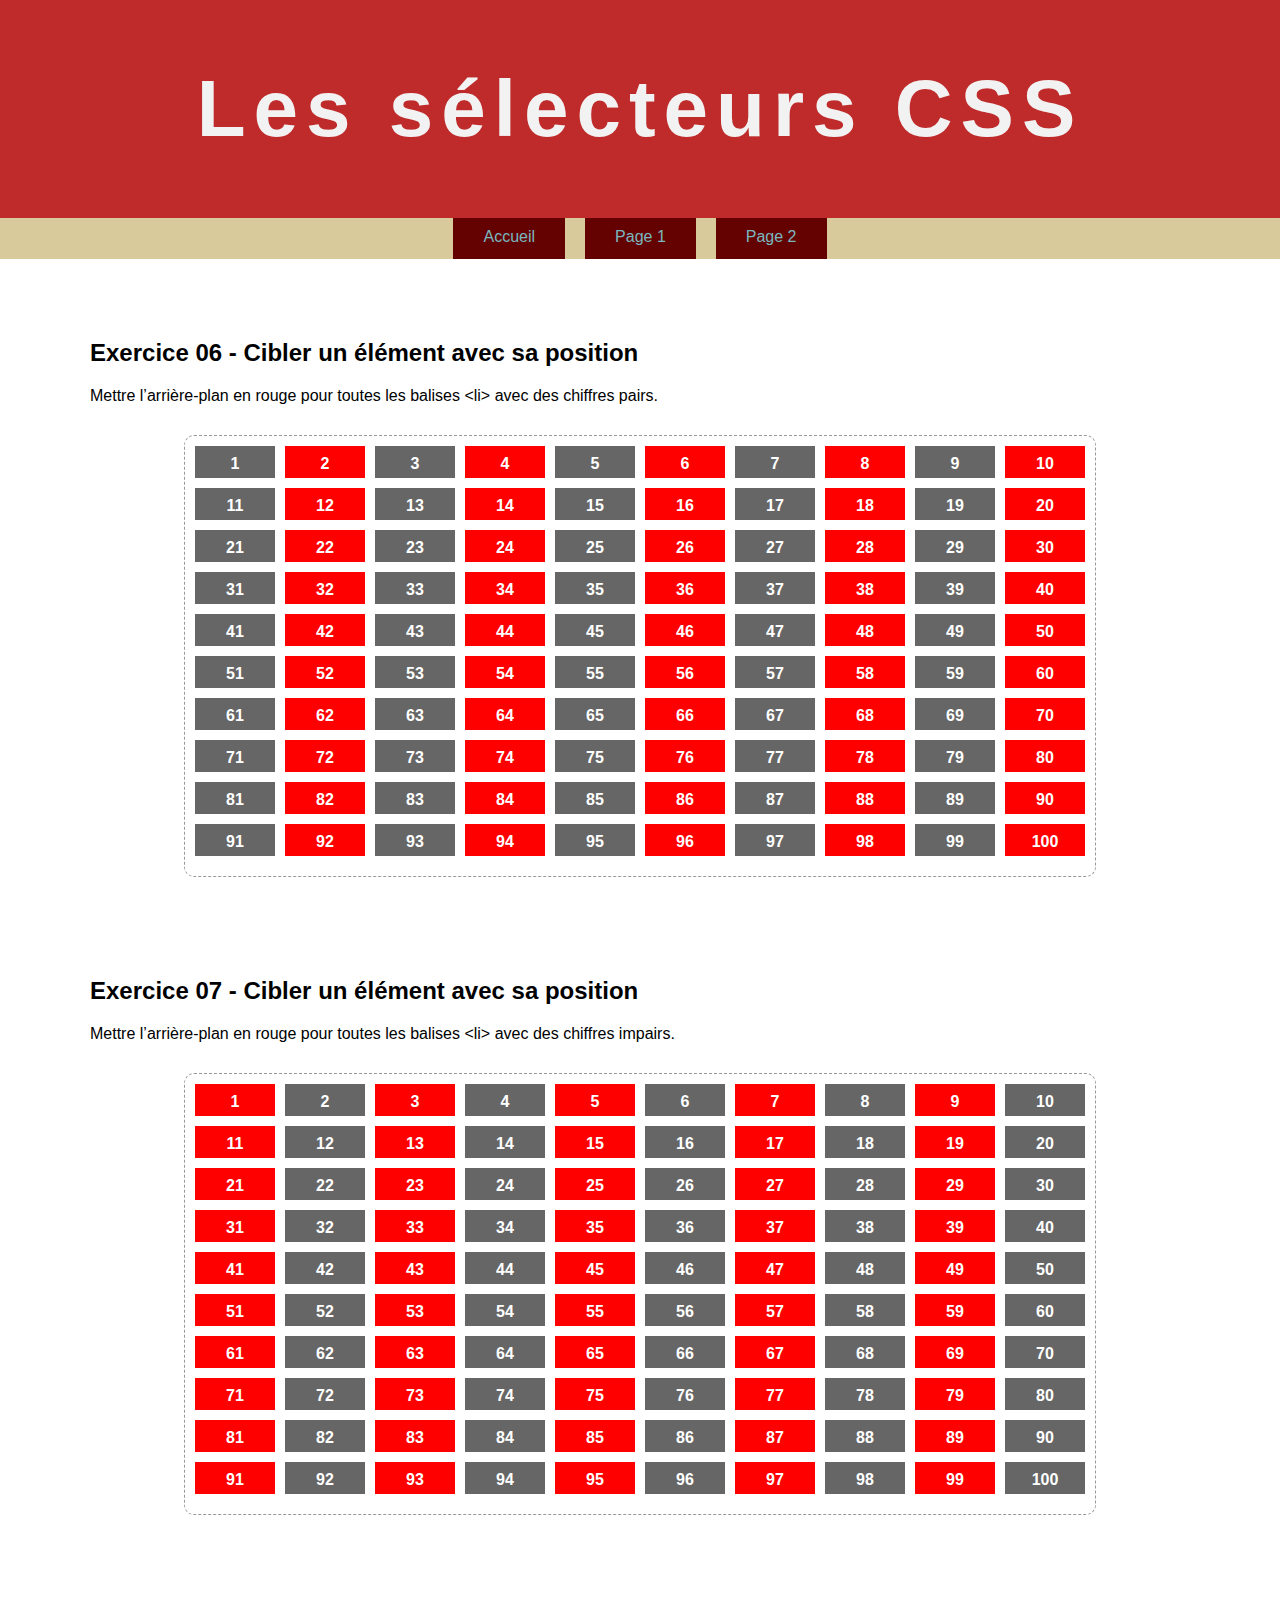
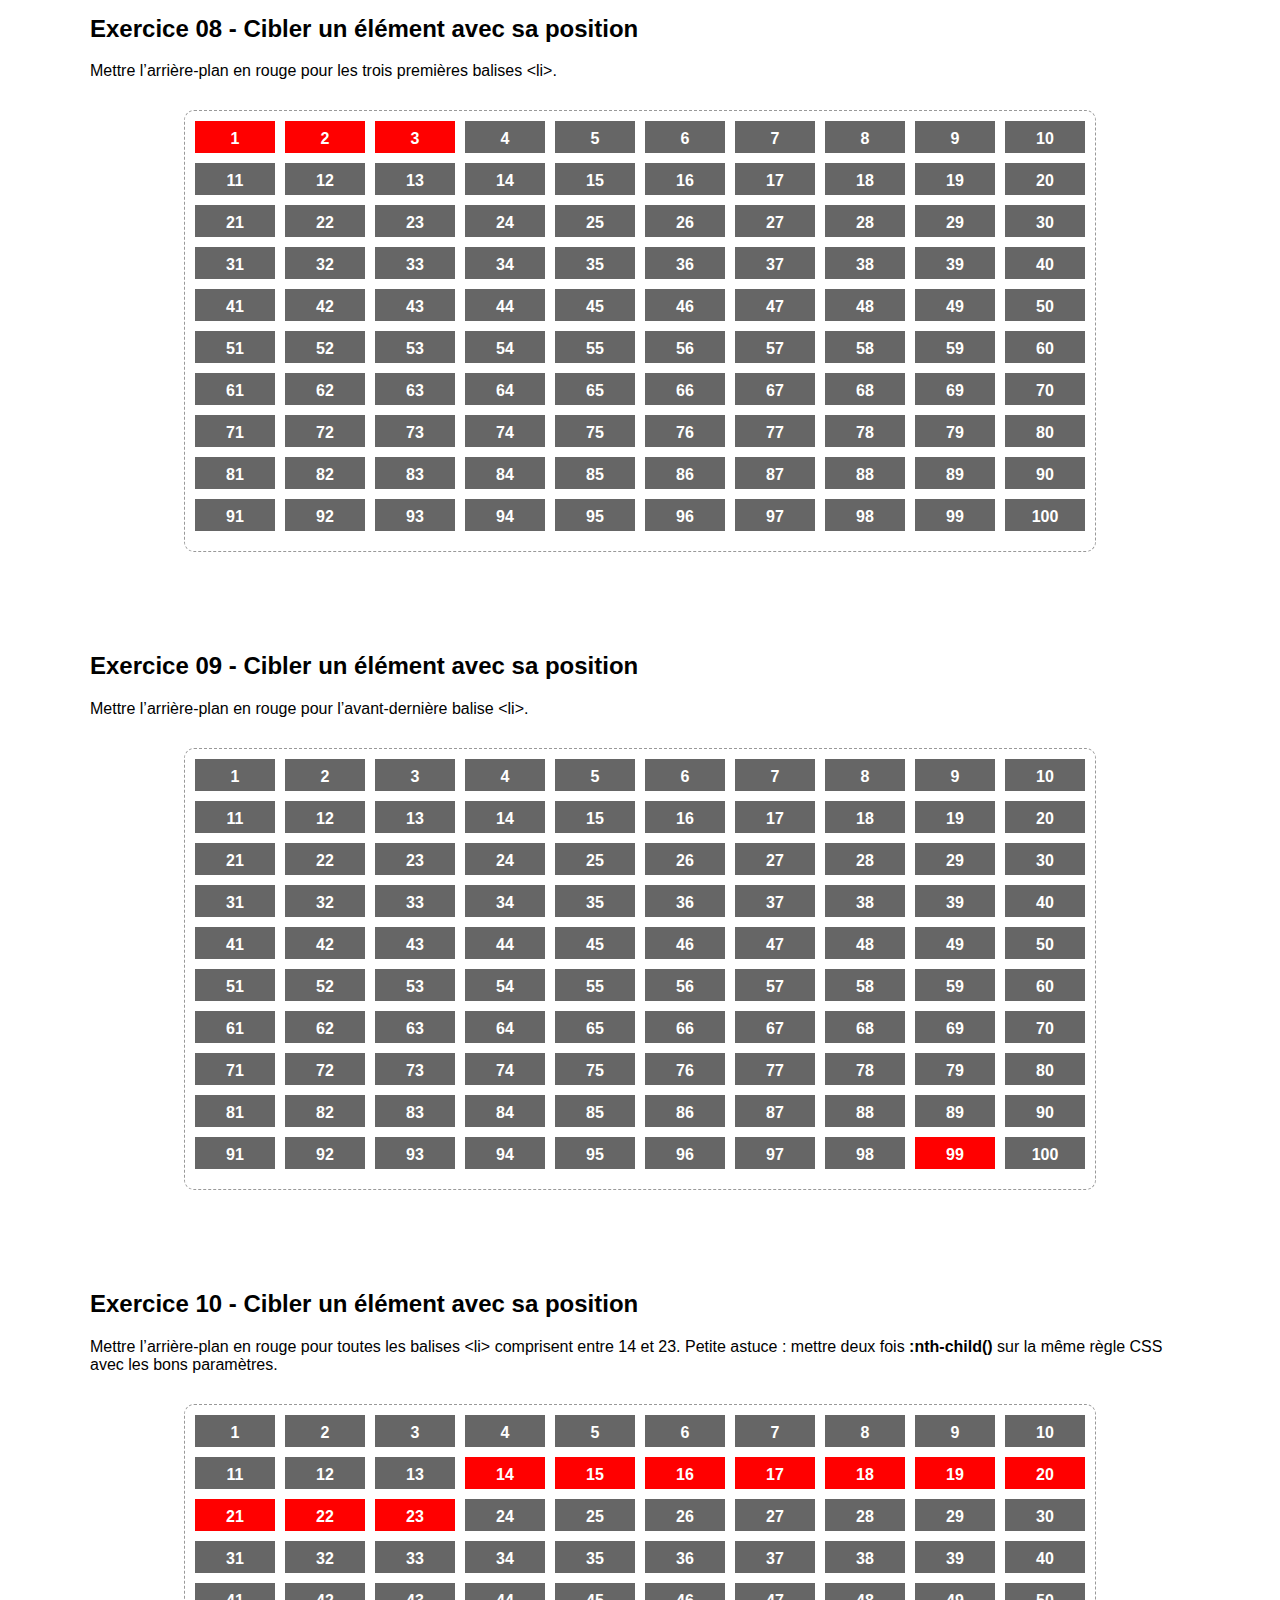
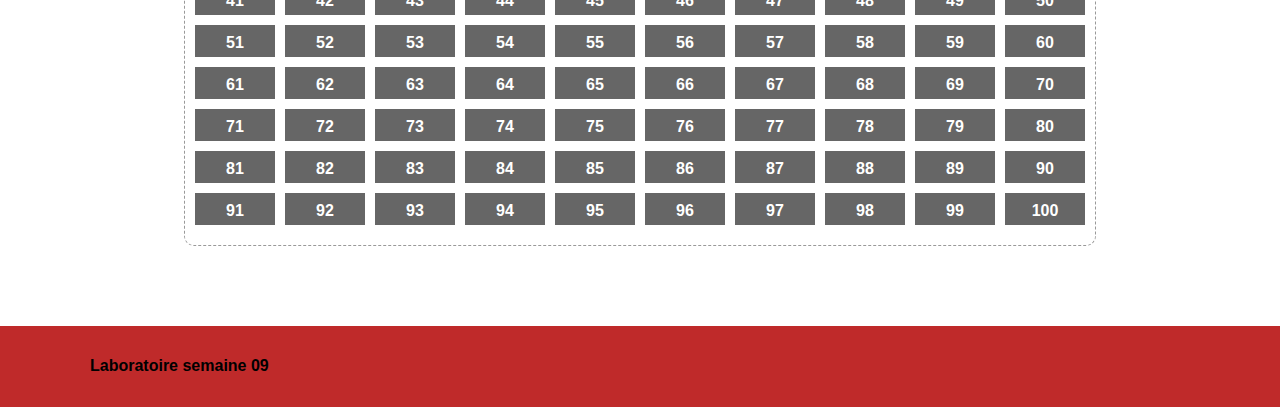
==== semaine09/page1.html @ 4c584153 "Initial commit" ====
<!DOCTYPE html>
<html lang="fr">
<head>
    <meta charset="UTF-8">
    <title>Les sélecteurs CSS</title>

    <link rel="stylesheet" href="css/normalize.css">

    <link rel="stylesheet" href="css/styles.css">


</head>
<body>

<header>
    <div class="wrapper">
        <h1>Les sélecteurs CSS</h1>
    </div>
</header>


<nav>
    <div class="wrapper">
        <ul>
            <li><a href="index.html">Accueil</a></li>
            <li><a href="page1.html">Page 1</a></li>
            <li><a href="page2.html">Page 2</a></li>
        </ul>
    </div>
</nav>


<div class="wrapper">

    <section class="exercice06">
        <h2>Exercice 06 - Cibler un élément avec sa position</h2>
        <p>Mettre l’arrière-plan en rouge pour toutes les balises &lt;li&gt; avec des chiffres pairs.</p>


        <ol>
            <li>1</li><li>2</li><li>3</li><li>4</li><li>5</li><li>6</li><li>7</li><li>8</li><li>9</li><li>10</li>
            <li>11</li><li>12</li><li>13</li><li>14</li><li>15</li><li>16</li><li>17</li><li>18</li><li>19</li><li>20</li>
            <li>21</li><li>22</li><li>23</li><li>24</li><li>25</li><li>26</li><li>27</li><li>28</li><li>29</li><li>30</li>
            <li>31</li><li>32</li><li>33</li><li>34</li><li>35</li><li>36</li><li>37</li><li>38</li><li>39</li><li>40</li>
            <li>41</li><li>42</li><li>43</li><li>44</li><li>45</li><li>46</li><li>47</li><li>48</li><li>49</li><li>50</li>
            <li>51</li><li>52</li><li>53</li><li>54</li><li>55</li><li>56</li><li>57</li><li>58</li><li>59</li><li>60</li>
            <li>61</li><li>62</li><li>63</li><li>64</li><li>65</li><li>66</li><li>67</li><li>68</li><li>69</li><li>70</li>
            <li>71</li><li>72</li><li>73</li><li>74</li><li>75</li><li>76</li><li>77</li><li>78</li><li>79</li><li>80</li>
            <li>81</li><li>82</li><li>83</li><li>84</li><li>85</li><li>86</li><li>87</li><li>88</li><li>89</li><li>90</li>
            <li>91</li><li>92</li><li>93</li><li>94</li><li>95</li><li>96</li><li>97</li><li>98</li><li>99</li><li>100</li>
        </ol>

    </section>

    <section class="exercice07">
        <h2>Exercice 07 - Cibler un élément avec sa position</h2>
        <p>Mettre l’arrière-plan en rouge pour toutes les balises &lt;li&gt; avec des chiffres impairs.</p>


        <ol>
            <li>1</li><li>2</li><li>3</li><li>4</li><li>5</li><li>6</li><li>7</li><li>8</li><li>9</li><li>10</li>
            <li>11</li><li>12</li><li>13</li><li>14</li><li>15</li><li>16</li><li>17</li><li>18</li><li>19</li><li>20</li>
            <li>21</li><li>22</li><li>23</li><li>24</li><li>25</li><li>26</li><li>27</li><li>28</li><li>29</li><li>30</li>
            <li>31</li><li>32</li><li>33</li><li>34</li><li>35</li><li>36</li><li>37</li><li>38</li><li>39</li><li>40</li>
            <li>41</li><li>42</li><li>43</li><li>44</li><li>45</li><li>46</li><li>47</li><li>48</li><li>49</li><li>50</li>
            <li>51</li><li>52</li><li>53</li><li>54</li><li>55</li><li>56</li><li>57</li><li>58</li><li>59</li><li>60</li>
            <li>61</li><li>62</li><li>63</li><li>64</li><li>65</li><li>66</li><li>67</li><li>68</li><li>69</li><li>70</li>
            <li>71</li><li>72</li><li>73</li><li>74</li><li>75</li><li>76</li><li>77</li><li>78</li><li>79</li><li>80</li>
            <li>81</li><li>82</li><li>83</li><li>84</li><li>85</li><li>86</li><li>87</li><li>88</li><li>89</li><li>90</li>
            <li>91</li><li>92</li><li>93</li><li>94</li><li>95</li><li>96</li><li>97</li><li>98</li><li>99</li><li>100</li>
        </ol>

    </section>

    <section class="exercice08">
        <h2>Exercice 08 - Cibler un élément avec sa position</h2>
        <p>Mettre l’arrière-plan en rouge pour les trois premières balises &lt;li&gt;.</p>

        <ol>
            <li>1</li><li>2</li><li>3</li><li>4</li><li>5</li><li>6</li><li>7</li><li>8</li><li>9</li><li>10</li>
            <li>11</li><li>12</li><li>13</li><li>14</li><li>15</li><li>16</li><li>17</li><li>18</li><li>19</li><li>20</li>
            <li>21</li><li>22</li><li>23</li><li>24</li><li>25</li><li>26</li><li>27</li><li>28</li><li>29</li><li>30</li>
            <li>31</li><li>32</li><li>33</li><li>34</li><li>35</li><li>36</li><li>37</li><li>38</li><li>39</li><li>40</li>
            <li>41</li><li>42</li><li>43</li><li>44</li><li>45</li><li>46</li><li>47</li><li>48</li><li>49</li><li>50</li>
            <li>51</li><li>52</li><li>53</li><li>54</li><li>55</li><li>56</li><li>57</li><li>58</li><li>59</li><li>60</li>
            <li>61</li><li>62</li><li>63</li><li>64</li><li>65</li><li>66</li><li>67</li><li>68</li><li>69</li><li>70</li>
            <li>71</li><li>72</li><li>73</li><li>74</li><li>75</li><li>76</li><li>77</li><li>78</li><li>79</li><li>80</li>
            <li>81</li><li>82</li><li>83</li><li>84</li><li>85</li><li>86</li><li>87</li><li>88</li><li>89</li><li>90</li>
            <li>91</li><li>92</li><li>93</li><li>94</li><li>95</li><li>96</li><li>97</li><li>98</li><li>99</li><li>100</li>
        </ol>

    </section>
    <section class="exercice09">
        <h2>Exercice 09 - Cibler un élément avec sa position</h2>
        <p>Mettre l’arrière-plan en rouge pour l’avant-dernière balise &lt;li&gt;.</p>

        <ol>
            <li>1</li><li>2</li><li>3</li><li>4</li><li>5</li><li>6</li><li>7</li><li>8</li><li>9</li><li>10</li>
            <li>11</li><li>12</li><li>13</li><li>14</li><li>15</li><li>16</li><li>17</li><li>18</li><li>19</li><li>20</li>
            <li>21</li><li>22</li><li>23</li><li>24</li><li>25</li><li>26</li><li>27</li><li>28</li><li>29</li><li>30</li>
            <li>31</li><li>32</li><li>33</li><li>34</li><li>35</li><li>36</li><li>37</li><li>38</li><li>39</li><li>40</li>
            <li>41</li><li>42</li><li>43</li><li>44</li><li>45</li><li>46</li><li>47</li><li>48</li><li>49</li><li>50</li>
            <li>51</li><li>52</li><li>53</li><li>54</li><li>55</li><li>56</li><li>57</li><li>58</li><li>59</li><li>60</li>
            <li>61</li><li>62</li><li>63</li><li>64</li><li>65</li><li>66</li><li>67</li><li>68</li><li>69</li><li>70</li>
            <li>71</li><li>72</li><li>73</li><li>74</li><li>75</li><li>76</li><li>77</li><li>78</li><li>79</li><li>80</li>
            <li>81</li><li>82</li><li>83</li><li>84</li><li>85</li><li>86</li><li>87</li><li>88</li><li>89</li><li>90</li>
            <li>91</li><li>92</li><li>93</li><li>94</li><li>95</li><li>96</li><li>97</li><li>98</li><li>99</li><li>100</li>
        </ol>

    </section>

    <section class="exercice10">
        <h2>Exercice 10 - Cibler un élément avec sa position</h2>
        <p>Mettre l’arrière-plan en rouge pour toutes les balises &lt;li&gt; comprisent entre 14 et 23. Petite astuce : mettre deux fois <strong>:nth-child()</strong> sur la même règle CSS avec les bons paramètres.</p>


        <ol>
            <li>1</li><li>2</li><li>3</li><li>4</li><li>5</li><li>6</li><li>7</li><li>8</li><li>9</li><li>10</li>
            <li>11</li><li>12</li><li>13</li><li>14</li><li>15</li><li>16</li><li>17</li><li>18</li><li>19</li><li>20</li>
            <li>21</li><li>22</li><li>23</li><li>24</li><li>25</li><li>26</li><li>27</li><li>28</li><li>29</li><li>30</li>
            <li>31</li><li>32</li><li>33</li><li>34</li><li>35</li><li>36</li><li>37</li><li>38</li><li>39</li><li>40</li>
            <li>41</li><li>42</li><li>43</li><li>44</li><li>45</li><li>46</li><li>47</li><li>48</li><li>49</li><li>50</li>
            <li>51</li><li>52</li><li>53</li><li>54</li><li>55</li><li>56</li><li>57</li><li>58</li><li>59</li><li>60</li>
            <li>61</li><li>62</li><li>63</li><li>64</li><li>65</li><li>66</li><li>67</li><li>68</li><li>69</li><li>70</li>
            <li>71</li><li>72</li><li>73</li><li>74</li><li>75</li><li>76</li><li>77</li><li>78</li><li>79</li><li>80</li>
            <li>81</li><li>82</li><li>83</li><li>84</li><li>85</li><li>86</li><li>87</li><li>88</li><li>89</li><li>90</li>
            <li>91</li><li>92</li><li>93</li><li>94</li><li>95</li><li>96</li><li>97</li><li>98</li><li>99</li><li>100</li>
        </ol>

    </section>
</div>

<footer>
    <div class="wrapper">
        <h4>Laboratoire semaine 09</h4>
    </div>
</footer>


</body>
</html>
---- semaine09/css/styles.css ----
/* Exercice 01 */

[href="page1.html"]{
    margin: 0 20px;
}

/* Exercice 02 */

.exercice02 blockquote::first-letter{
    color: red;
    font-size: 5.0rem;
}

/* Exercice 03 */

.exercice03 blockquote::first-line{
    color: red;
    font-weight: bold;
}

/* Exercice 04 */

.exercice04 p:last-of-type{
    color: red;
}

/* Exercice 05 */

a[href^="https://"]::after{
    content: 'open_in_new';
    display: inline-block;
    font-family: 'Material Icons';
    font-size: 1.4rem;
    line-height: 1;
    margin-left: 5px;
}

/* Exercice 06 */

.exercice06 li:nth-child(even){
    background-color: red;
}

/* Exercice 07 */

.exercice07 li:nth-child(odd){
    background-color: red;
}

/* Exercice 08 */

.exercice08 li:nth-child(-n+3){
    background-color: red;
}


/* Exercice 09 */

.exercice09 li:nth-child(99){
    background-color: red;
}

/* Exercice 10 */

.exercice10 li:nth-child(1n+14):nth-child(-n + 23){
    background-color: red;
}

/* Exercice 11 */

.exercice11 ul{
    border-style: solid;
    border-width: 3px;
    border-color: red;
}

/* Exercice 12 */

.exercice12>ul{
    border-style: solid;
    border-width: 3px;
    border-color: red;
}

/* Exercice 13 */

img[src="images/nuage.jpg"]{
    border-style: solid;
    border-width: 3px;
    border-color: red;
}

/* Exercice 14 */

nav a:hover{
    background: #BF2A2A;
    border-width: 3px;
    border-bottom: black;
    border-bottom-style: solid;
    color: black;
}

/* Exercice 15 */

h2::selection{
    background-color: black;
    color: white;
}

p::selection{
    background-color: gray;
    color: white;
}

/* Exercice 16 */

.exercice16 p:not(lang="fr"){
    color: red;
}

/* Exercice 17 */


/* Exercice 18 */






/*-------------------------------------------
-
-   Ne rien modifier dans le CSS qui suit
-
-
---------------------------------------------*/


/*----------------------------------------------------------------------------
    Reset
----------------------------------------------------------------------------*/

html {
    box-sizing: border-box;
    font-size: 62.5%;
}

*, *:before, *:after {
    box-sizing: inherit;
}


/*------------------------------------------------------------------------------
   Base
------------------------------------------------------------------------------*/


body {
    background-color: white;
    color: black;
    font-size: 1.6rem;
}


ol {
    display: flex;
    flex-wrap: wrap;

    max-width: 912px;

    color: #fff;
    font: 1em arial, sans-serif;

    list-style: none;

    margin: 30px auto 0;
    padding: 10px 0 10px 10px;

    border: 1px dashed #999;
    border-radius: 10px;
}

ol li {
    text-align: center;
    font-weight: bold;

    background: #666;
    padding: 1%;

    width: 80px;
    height: 32px;

    margin: 0 10px 10px 0;
}

/*------------------------------------------------------------------------------
   Mise en page
------------------------------------------------------------------------------*/

.wrapper {
    max-width: 1100px;
    margin: 0 auto;
}


/*------------------------------------------------------------------------------
   Modules
------------------------------------------------------------------------------*/


/*------------------- Navigation --------------------*/

nav {
    background-color: #D9CA9C;
    text-align: center;
}

nav ul {
    display: flex;
    justify-content: center;

    list-style: none;

    margin: 0;
    padding: 0;
}

nav li a {
    background-color: #640101;
    border-bottom: 3px solid transparent;
    color: #7AB8BF;
    display: inline-block;
    padding: 10px 30px;
    text-decoration: none;
}


/*------------------- Entête --------------------*/

header {
    background: #BF2A2A;
    padding: 63px 0;
}

header h1 {
    font: 700 8rem 'Lato', sans-serif;
    color: #F2F2F2;
    letter-spacing: .1em;
    margin: 0;
    text-align: center;
}


/*------------------- Section --------------------*/


section {
    margin-top: 60px;
}

section {
    margin-bottom: 80px;
    overflow: auto;
}


/*------------------- Pied de page --------------------*/


footer {
    background-color: #BF2A2A;
    padding: 10px 0;
}

.exercice13 img {
    width: 200px;
    height: 140px;
}
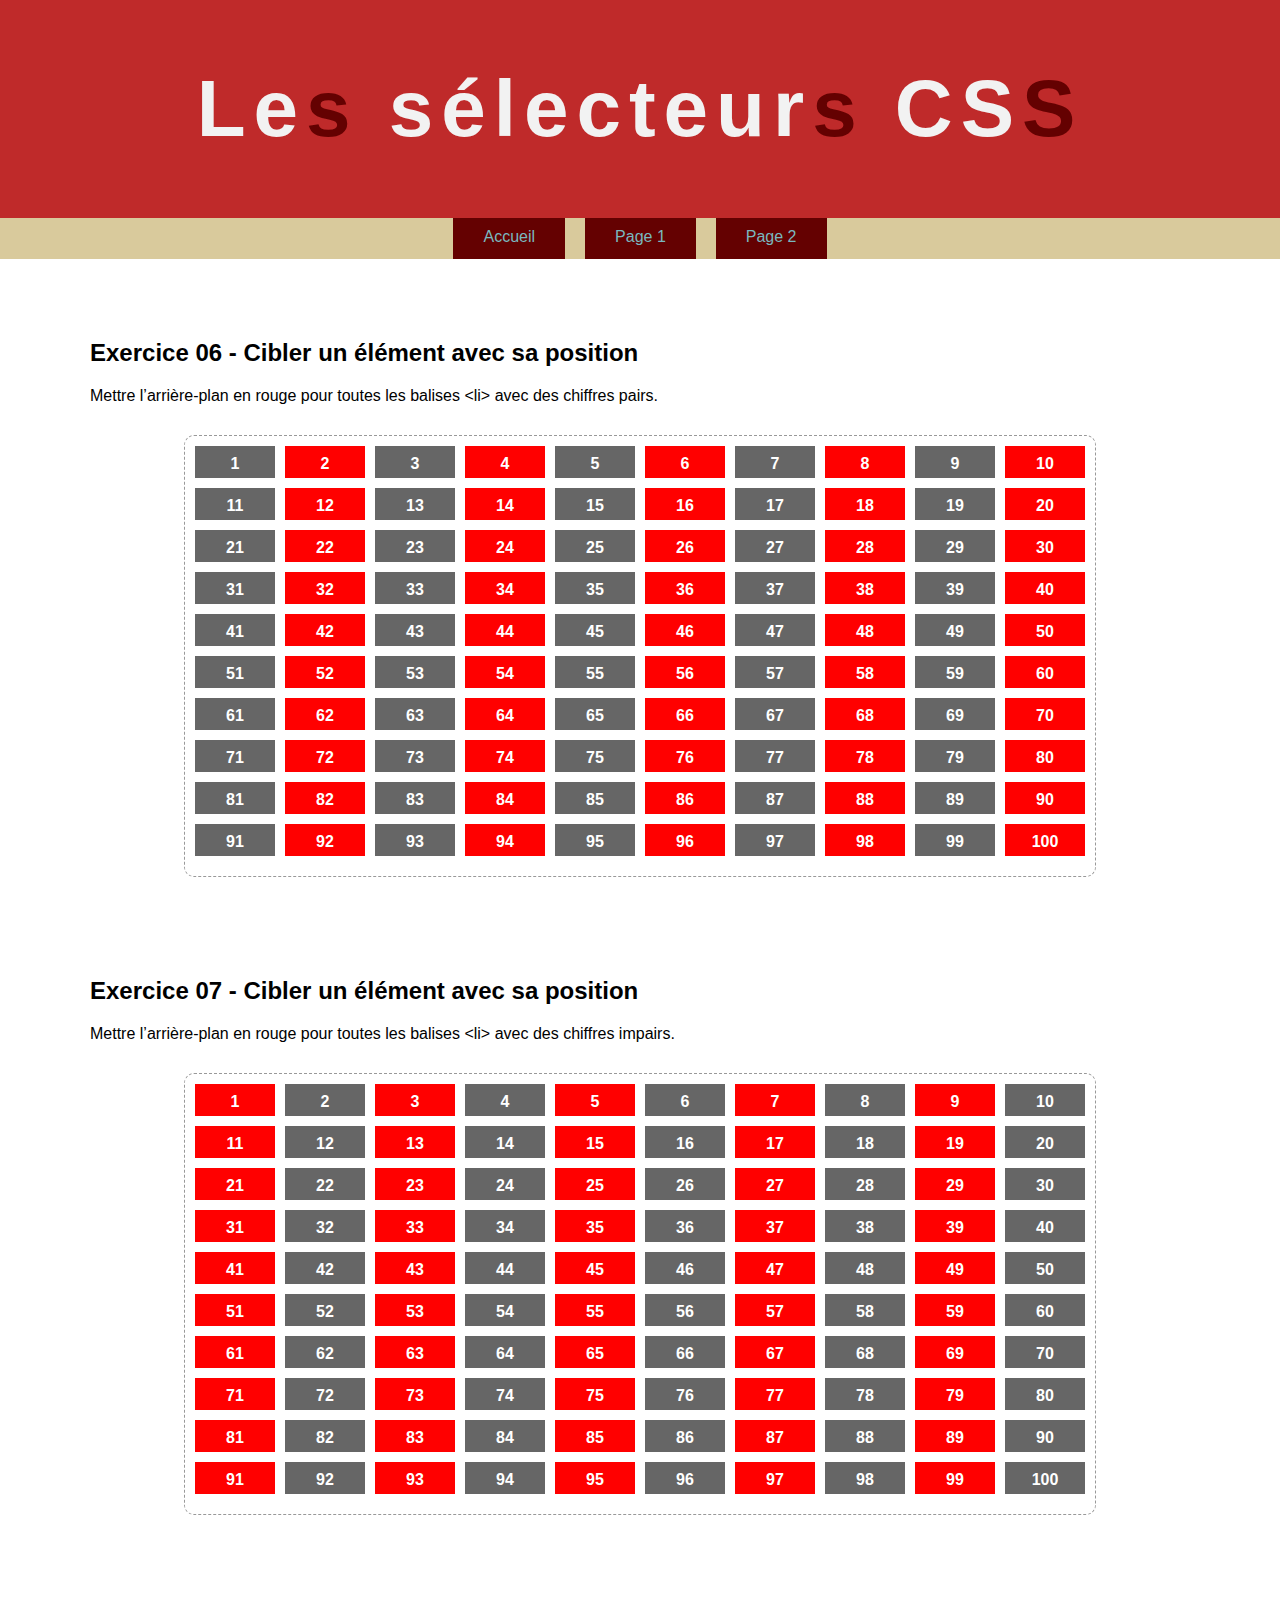
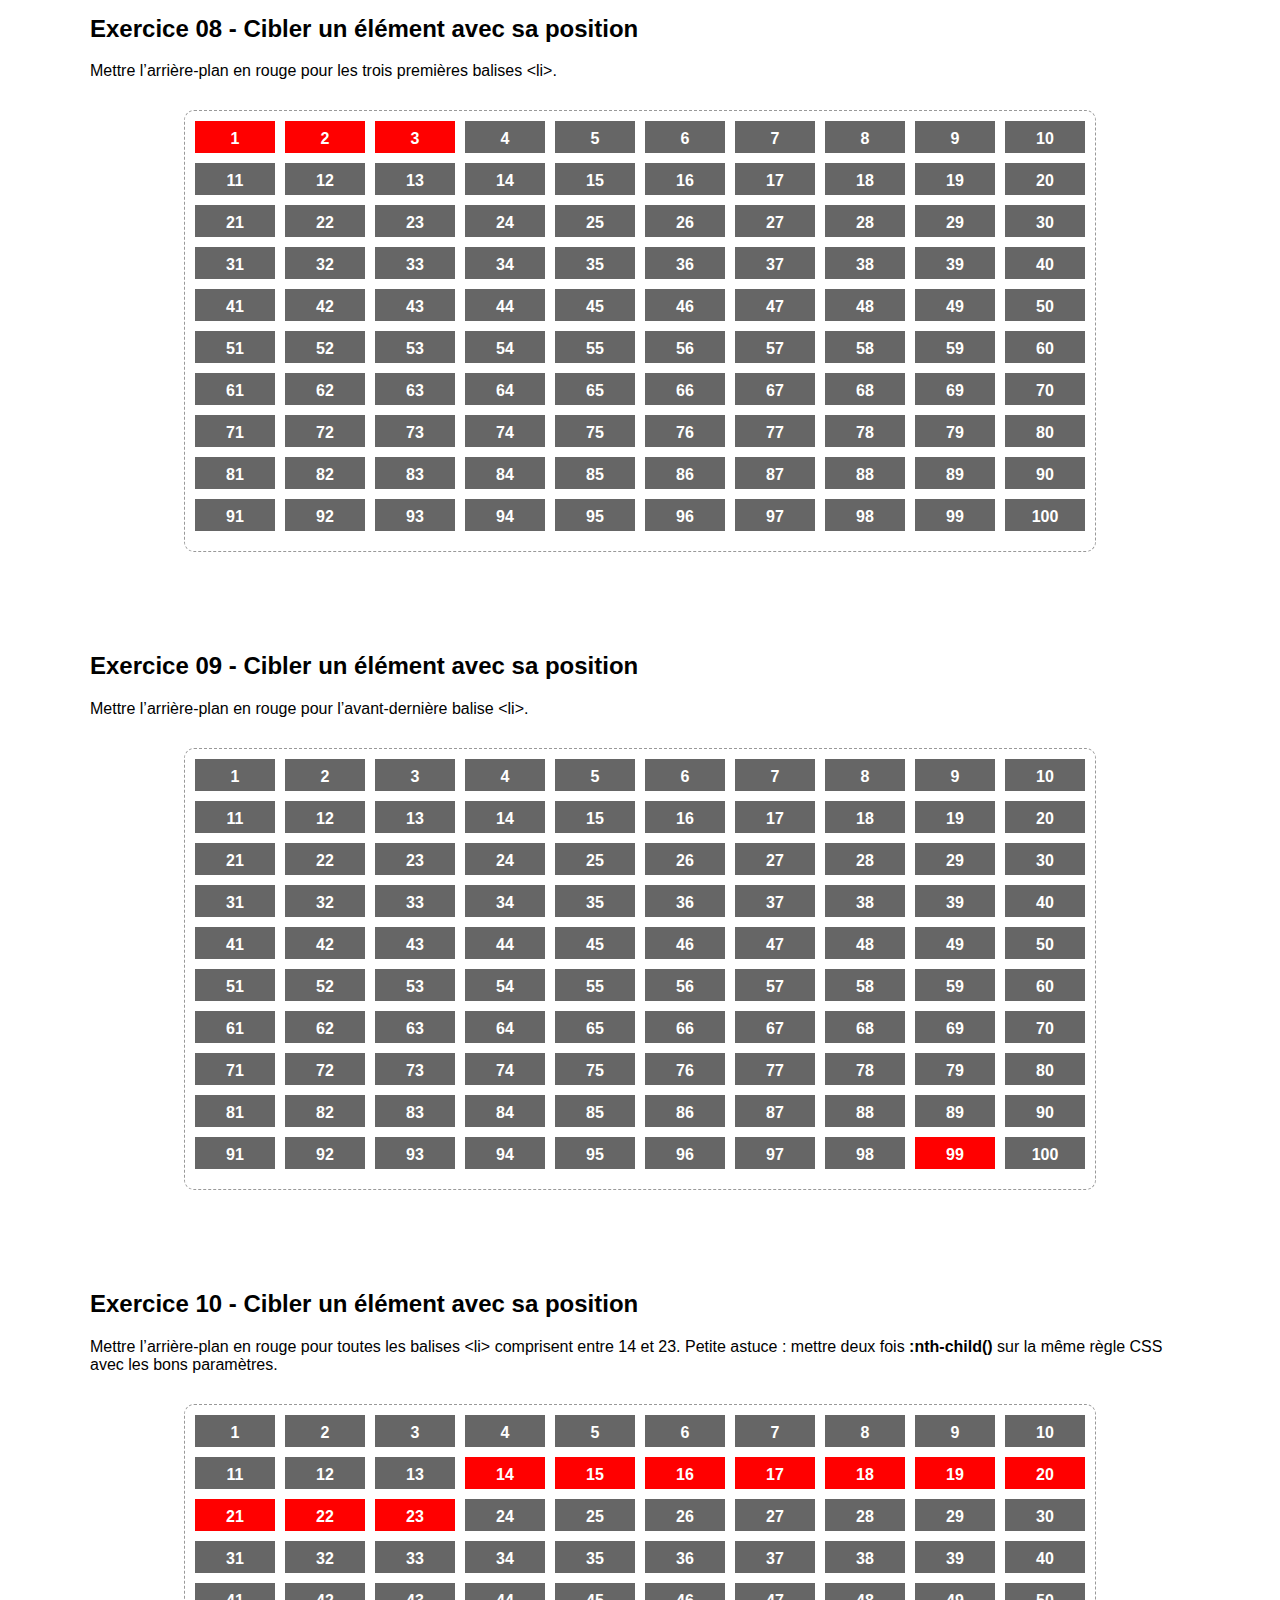
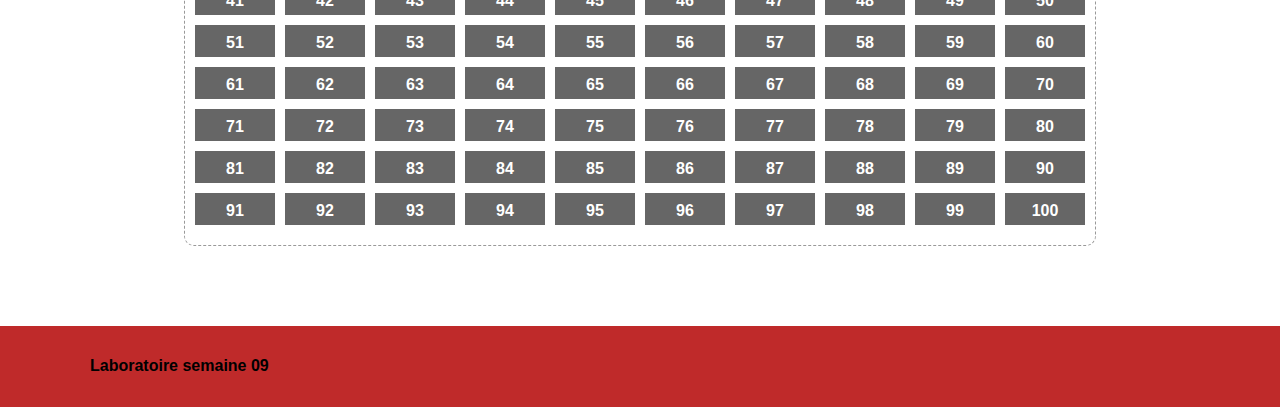
==== commit c2132e5e: "Labo terminé" ====
--- a/semaine09/page1.html
+++ b/semaine09/page1.html
@@ -8,6 +8,9 @@
 
     <link rel="stylesheet" href="css/styles.css">
 
+    <script src="js/splittext.js" defer></script>
+
+    <script src="js/scripts.js" defer></script>
 
 </head>
 <body>
--- a/semaine09/css/styles.css
+++ b/semaine09/css/styles.css
@@ -117,17 +117,22 @@
 
 /* Exercice 16 */
 
-.exercice16 p:not(lang="fr"){
+.exercice16 p:not([lang="fr"]){
     color: red;
 }
 
 /* Exercice 17 */
 
+.exercice17 input:checked + label {
+    color: red;
+}
 
 /* Exercice 18 */
 
 
-
+h1 .char:last-child{
+    color: #640101;
+}
 
 
 
